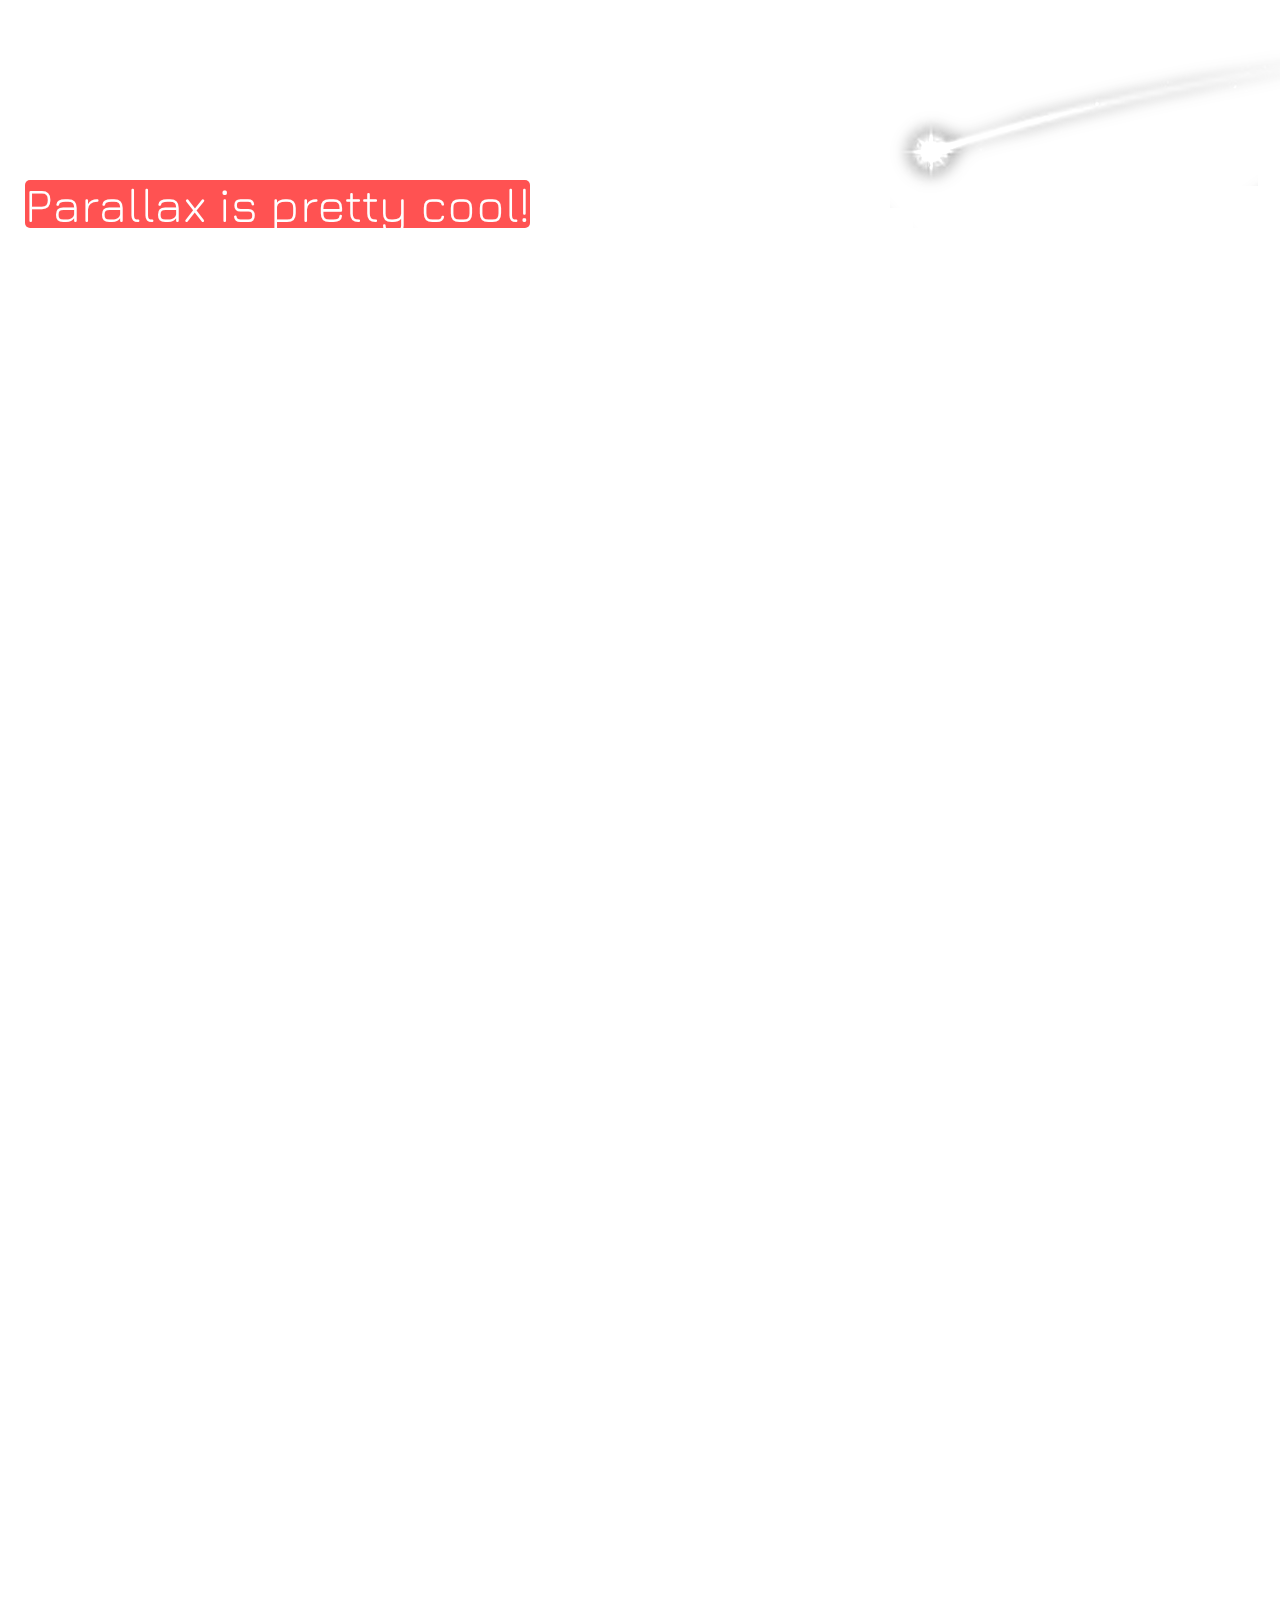
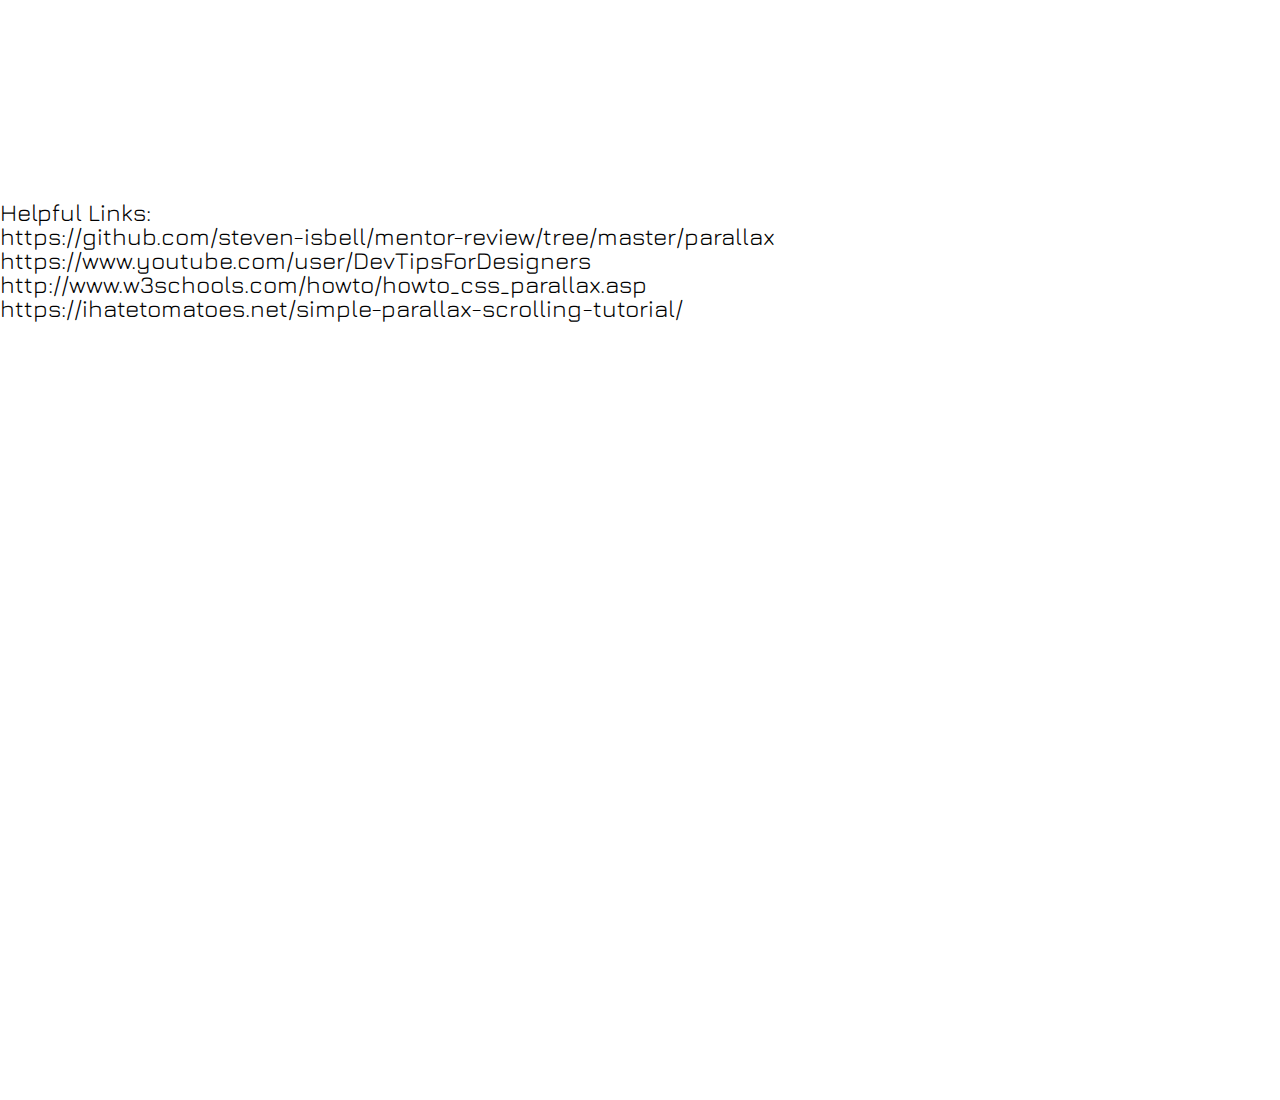
==== mini-lessons/parallax/parallax-lesson/index.html @ 0a9a1ccf "paralax" ====
<!DOCTYPE html>
<html lang="en">
    <head>
        <title>Parallax</title>
        <meta charset="UTF-8">
        <meta name="viewport" content="width=device-width, initial-scale=1">
        <link href="./styles/reset.css" rel="stylesheet">
        <link href="./styles/styles.css" rel="stylesheet">
        <link href="https://fonts.googleapis.com/css?family=Jura" rel="stylesheet">
    </head>
    <body>
        <main>
            <section class='space-container'>
            <div class="moon"></div>
            <div class="star"></div>
            <div class="headline">Parallax is pretty cool!</div>
            </section>

            <section class='yosemite'>

            </section>

            <section class='san-fran'>
                <div class='links stuff'>
                    <h1>Helpful Links:</h1>
                   <ul>
                       <li>https://github.com/steven-isbell/mentor-review/tree/master/parallax</li>
                       <li>https://www.youtube.com/user/DevTipsForDesigners</li>
                       <li>http://www.w3schools.com/howto/howto_css_parallax.asp</li>
                       <li>https://ihatetomatoes.net/simple-parallax-scrolling-tutorial/</li>
                   </ul>
                </div>
            </section>
        </main>
    
    </body>
    <!-- jQuery (necessary for Bootstrap's JavaScript plugins) -->
<script src="https://code.jquery.com/jquery-3.1.0.min.js" integrity="sha256-cCueBR6CsyA4/9szpPfrX3s49M9vUU5BgtiJj06wt/s=" crossorigin="anonymous"></script>
<script src="animations.js" charset="utf-8"></script>
</html>
---- mini-lessons/parallax/parallax-lesson/styles/styles.css ----
body {
  width: 100vw;
  height: 300vh;
}

.space-container {
  background: url(starfield-background.jpg) center center no-repeat;
  background-size: cover;
  width: 100vw;
  height: 100vh;
  background-attachment: fixed;
  position: relative
}

.moon {
  position: fixed;
  background: url(moon.png);
  background-size: cover;
  height: 250px;
  width: 250px;
  left: 50px;
  top: 175px;
  z-index: 999;


}

.star {
  position: fixed;
  height: 178px;
  width: 440px;
  background: url(shootingstar-full.png);
  right: -50px;
  top: 50px;
  transform: scaleX(1);
  z-index: 888;
}

.headline {
  font-family: 'Jura', sans-sarif;
  font-size: 3em;
  color:white;
  position: fixed;
  top: 20vh;
  left: 25px;
  z-index: 950;
  text-align: center;
  background-color: #FF5252;
  border-radius: 5px;
}

.stuff {
  font-family: 'Jura', sans-sarif;
}

.yosemite {
  background: url(evening.jpg) center center no-repeat;
  background-size: cover;
  width: 100vw;
  height: 100vh;
  background-attachment: fixed;
  position: relative
}
.san-fran {
  background: url(san-francisco.jpg) center center no-repeat;
  background-size: cover;
  width: 100vw;
  height: 100vh;
  background-attachment: fixed;
  position: relative
}

.links {
  font-size: 1.5em;
}
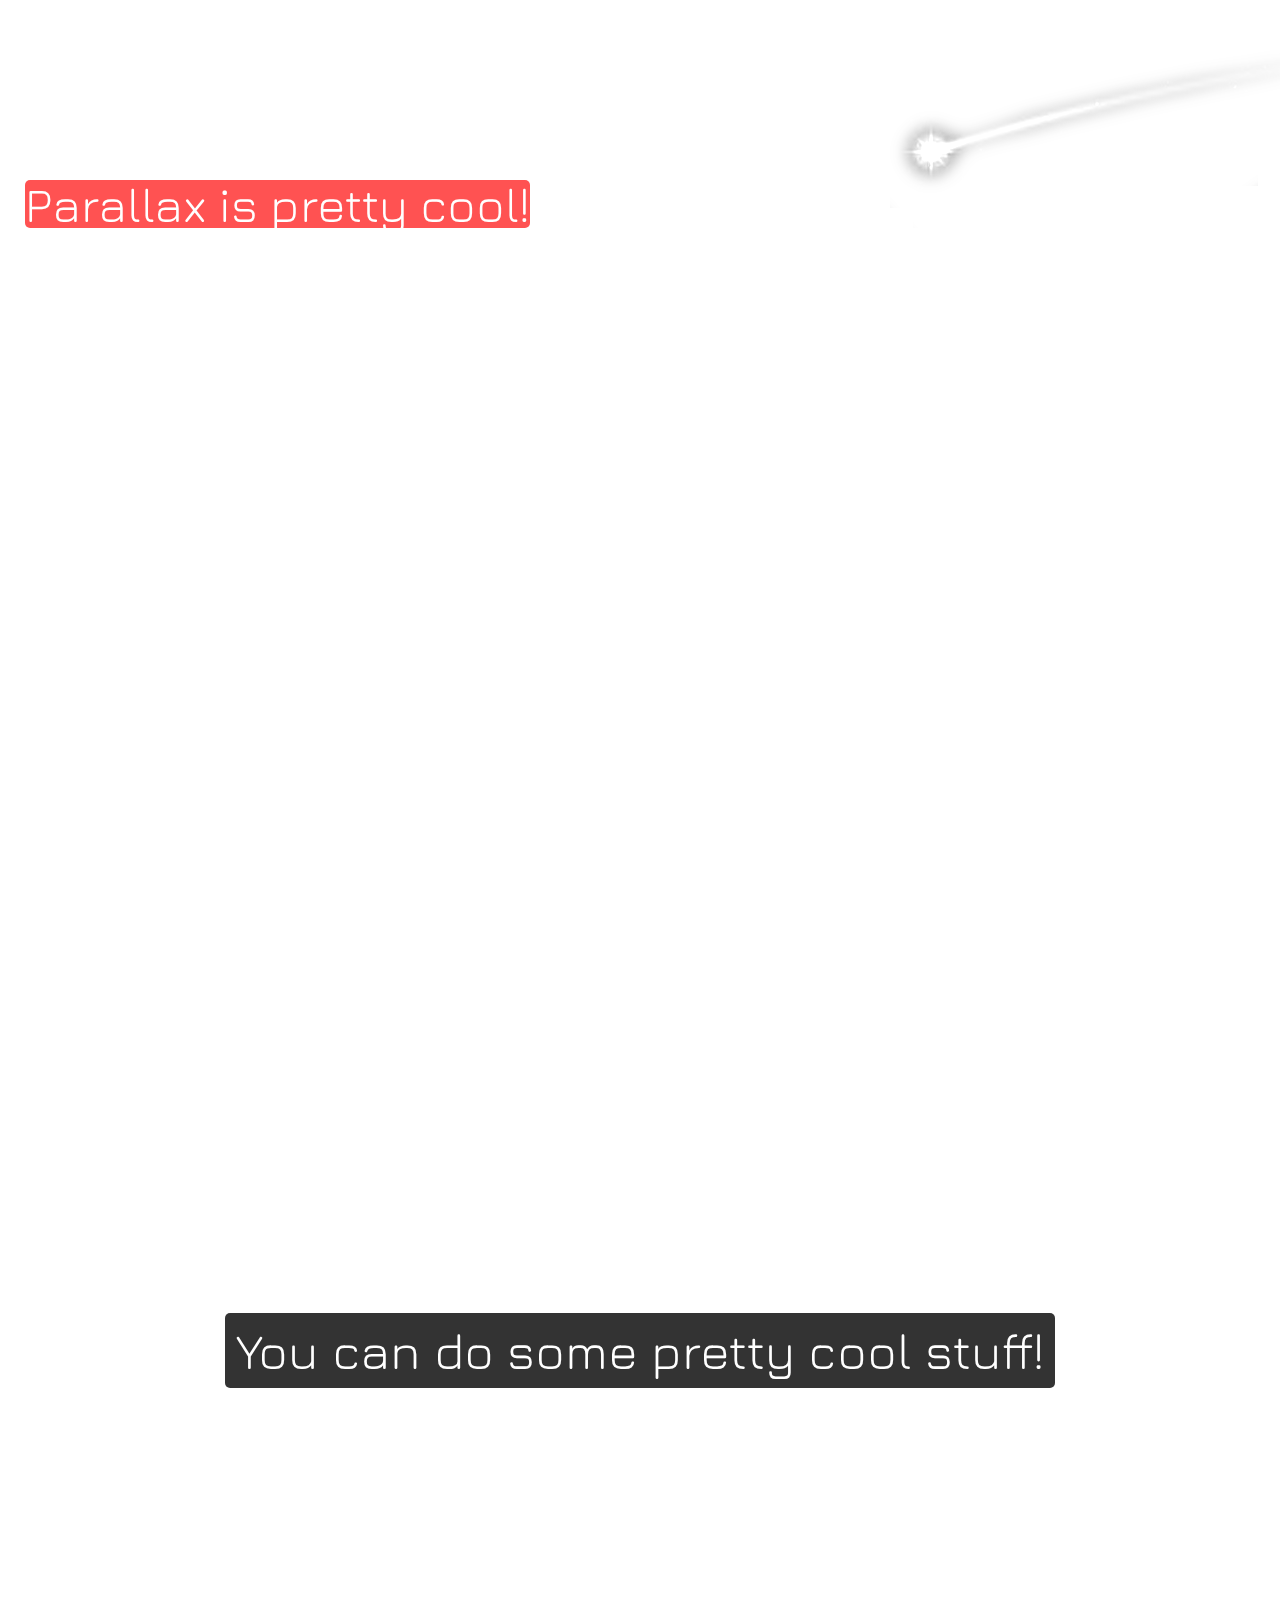
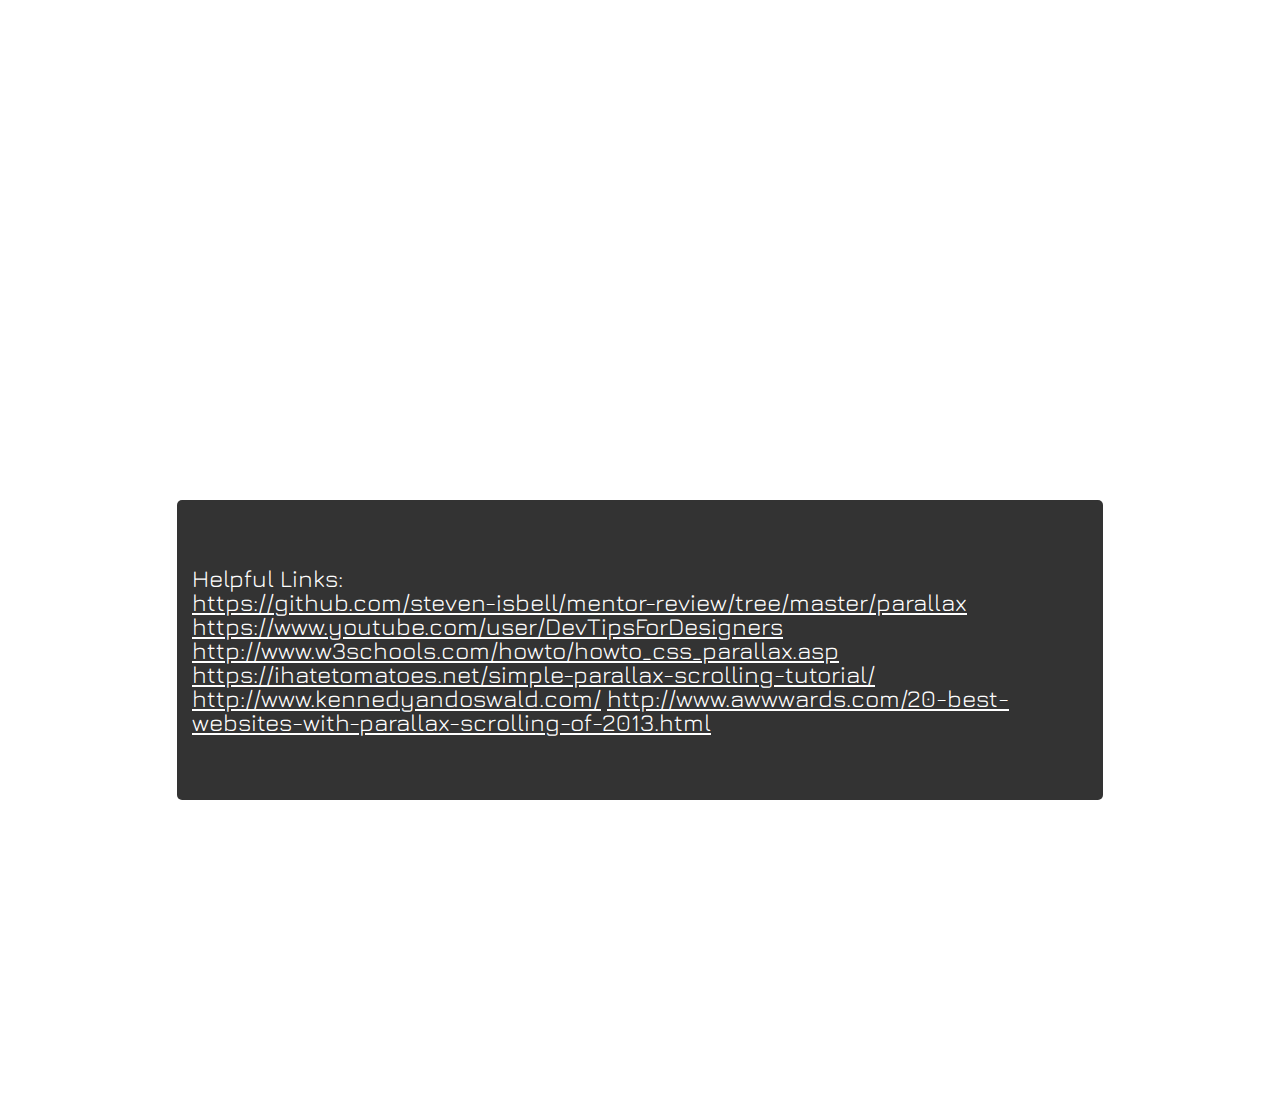
==== commit dde10e5f: "updates" ====
--- a/mini-lessons/parallax/parallax-lesson/index.html
+++ b/mini-lessons/parallax/parallax-lesson/index.html
@@ -11,23 +11,26 @@
     <body>
         <main>
             <section class='space-container'>
-            <div class="moon"></div>
             <div class="star"></div>
             <div class="headline">Parallax is pretty cool!</div>
             </section>
 
             <section class='yosemite'>
-
+                <div class="moon"></div>
+                <div class='yosemite-text stuff'>
+                    <p>You can do some pretty cool stuff!</p>
+                </div>
             </section>
 
             <section class='san-fran'>
                 <div class='links stuff'>
-                    <h1>Helpful Links:</h1>
-                   <ul>
-                       <li>https://github.com/steven-isbell/mentor-review/tree/master/parallax</li>
-                       <li>https://www.youtube.com/user/DevTipsForDesigners</li>
-                       <li>http://www.w3schools.com/howto/howto_css_parallax.asp</li>
-                       <li>https://ihatetomatoes.net/simple-parallax-scrolling-tutorial/</li>
+                   <ul>Helpful Links:
+                       <li><a href="https://github.com/steven-isbell/mentor-review/tree/master/parallax">https://github.com/steven-isbell/mentor-review/tree/master/parallax</a></li>
+                       <li><a href='https://www.youtube.com/user/DevTipsForDesigners'>https://www.youtube.com/user/DevTipsForDesigners</a></li>
+                       <li><a href='http://www.w3schools.com/howto/howto_css_parallax.asp'>http://www.w3schools.com/howto/howto_css_parallax.asp</a></li>
+                       <li><a href='https://ihatetomatoes.net/simple-parallax-scrolling-tutorial/'>https://ihatetomatoes.net/simple-parallax-scrolling-tutorial/</a></li>
+                       <a href='http://www.kennedyandoswald.com/'>http://www.kennedyandoswald.com/</a>
+                       <a href='http://www.awwwards.com/20-best-websites-with-parallax-scrolling-of-2013.html'>http://www.awwwards.com/20-best-websites-with-parallax-scrolling-of-2013.html</a></a>
                    </ul>
                 </div>
             </section>
--- a/mini-lessons/parallax/parallax-lesson/styles/styles.css
+++ b/mini-lessons/parallax/parallax-lesson/styles/styles.css
@@ -9,7 +9,7 @@
   width: 100vw;
   height: 100vh;
   background-attachment: fixed;
-  position: relative
+  position: relative;
 }
 
 .moon {
@@ -21,8 +21,6 @@
   left: 50px;
   top: 175px;
   z-index: 999;
-
-
 }
 
 .star {
@@ -59,17 +57,47 @@
   width: 100vw;
   height: 100vh;
   background-attachment: fixed;
-  position: relative
+  position: relative;
+  display: flex;
+  align-content: center;
 }
+
+.yosemite-text {
+  font-size: 50px;
+  color: white;
+  background-color: rgba(0,0,0,.8);
+  border-radius: 5px;
+  height: 75px;
+  width:830px;
+  text-align: center;
+  line-height:75px;
+  margin: auto;
+}
+
 .san-fran {
   background: url(san-francisco.jpg) center center no-repeat;
   background-size: cover;
   width: 100vw;
   height: 100vh;
   background-attachment: fixed;
-  position: relative
+  position: relative;
+  display: flex;
+  align-content: center;
 }
 
 .links {
+  color: white;
   font-size: 1.5em;
+  bottom: 50px;
+  right: 50px;
+  height: 30vh;
+  width: 70vw;
+  background-color: rgba(0, 0, 0, .8);
+  margin:auto;
+  align-content: center;
+  padding: 15px;
+  border-radius: 5px;
+}
+a {
+  color: white;
 }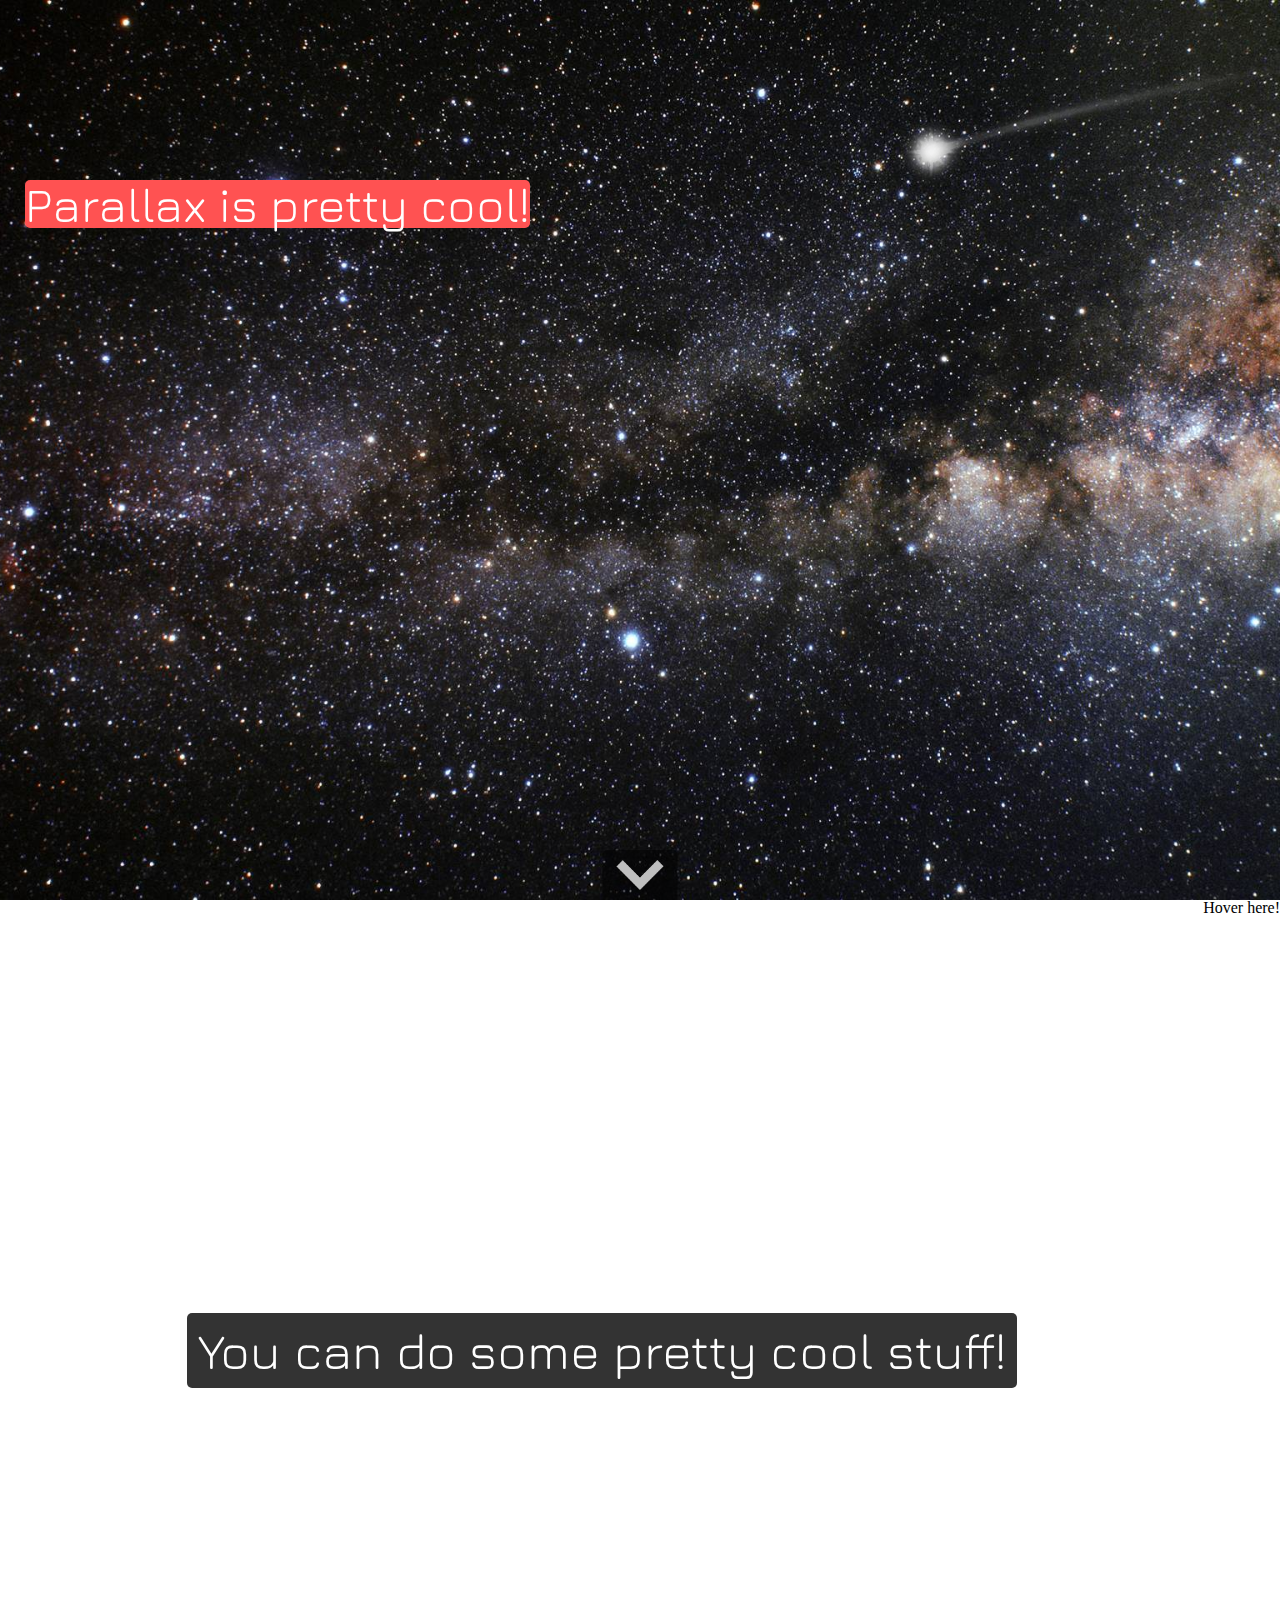
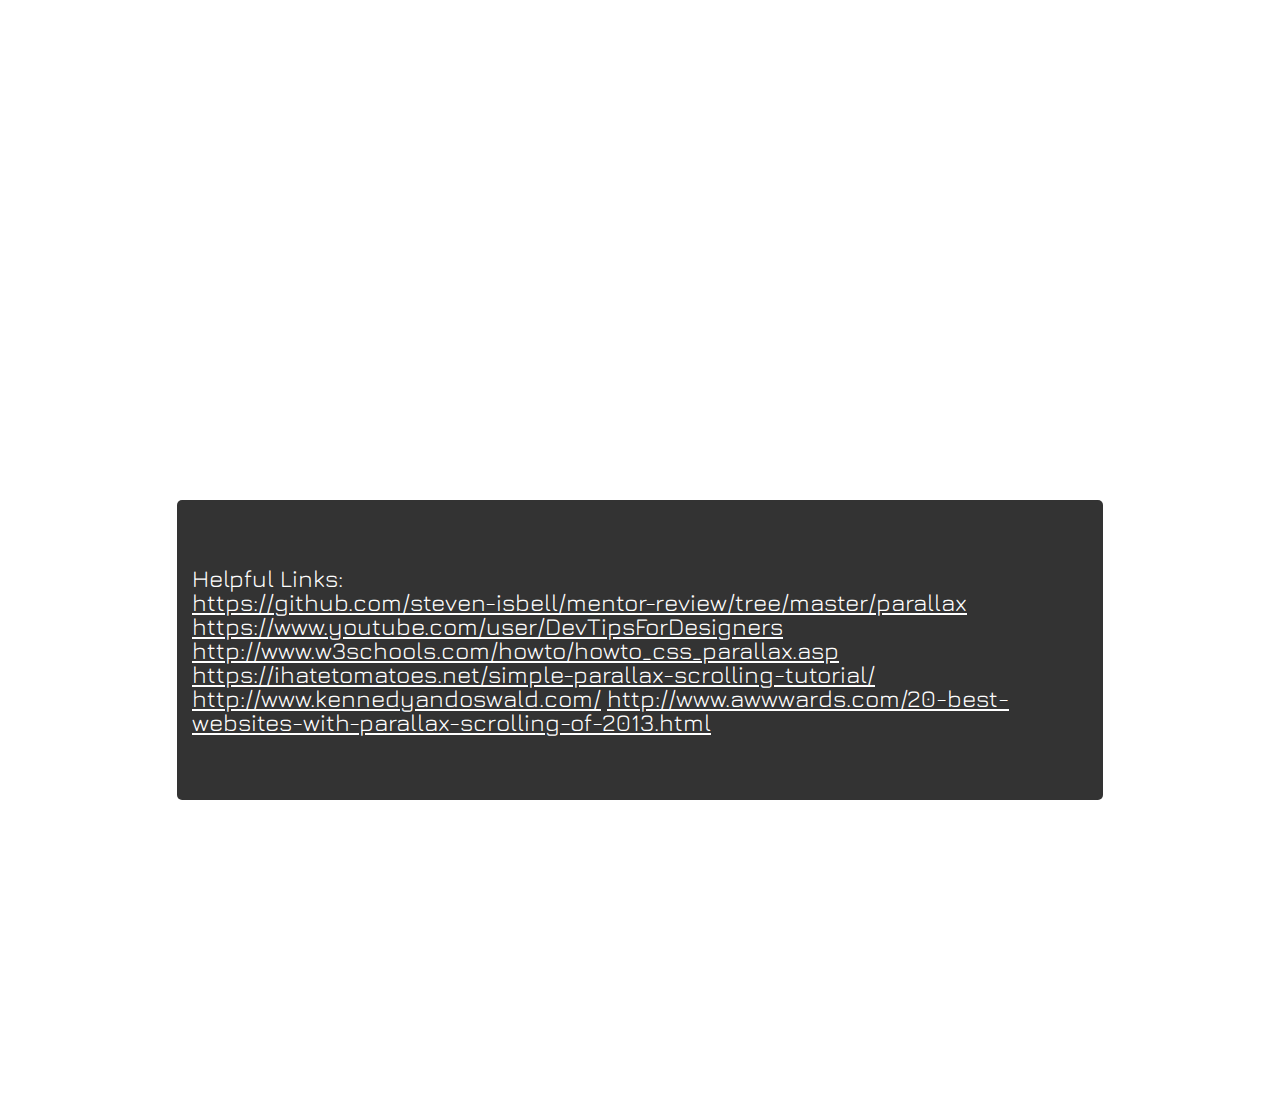
==== commit d1233dff: "Monday Commit" ====
--- a/mini-lessons/parallax/parallax-lesson/index.html
+++ b/mini-lessons/parallax/parallax-lesson/index.html
@@ -16,10 +16,12 @@
             </section>
 
             <section class='yosemite'>
+                <a href='#containter'></a>
                 <div class="moon"></div>
                 <div class='yosemite-text stuff'>
                     <p>You can do some pretty cool stuff!</p>
                 </div>
+                <div>Hover here!</div>
             </section>
 
             <section class='san-fran'>
@@ -34,6 +36,9 @@
                    </ul>
                 </div>
             </section>
+            <div class='scroll-button'>
+                <img src="./styles/down-arrow.png" alt="" class='scroll-button-arrow'>
+            </div>
         </main>
     
     </body>
--- a/mini-lessons/parallax/parallax-lesson/styles/styles.css
+++ b/mini-lessons/parallax/parallax-lesson/styles/styles.css
@@ -3,8 +3,11 @@
   height: 300vh;
 }
 
+main {
+}
+
 .space-container {
-  background: url(starfield-background.jpg) center center no-repeat;
+  background: url(star1.jpg) center center no-repeat;
   background-size: cover;
   width: 100vw;
   height: 100vh;
@@ -19,7 +22,7 @@
   height: 250px;
   width: 250px;
   left: 50px;
-  top: 175px;
+  top: 185px;
   z-index: 999;
 }
 
@@ -52,7 +55,7 @@
 }
 
 .yosemite {
-  background: url(evening.jpg) center center no-repeat;
+  background: url(paoWS.jpg) center center no-repeat;
   background-size: cover;
   width: 100vw;
   height: 100vh;
@@ -100,4 +103,26 @@
 }
 a {
   color: white;
-}+}
+
+.scroll-button {
+  background-color: rgba(0, 0, 0, .5);
+  /*background-color: red;*/
+  position: fixed;
+  margin: auto;
+  transform: translate(-50%, 0);
+  left:50vw;
+  bottom:0px;
+  height: 50px;
+  width: 75px;
+  border-top-left-radius: 5px;
+  border-top-right-radius: 5px;
+  display: flex;
+  justify-content: center;
+  align-items: center;
+}
+
+.scroll-button-arrow {
+  height: 60%;
+}
+
